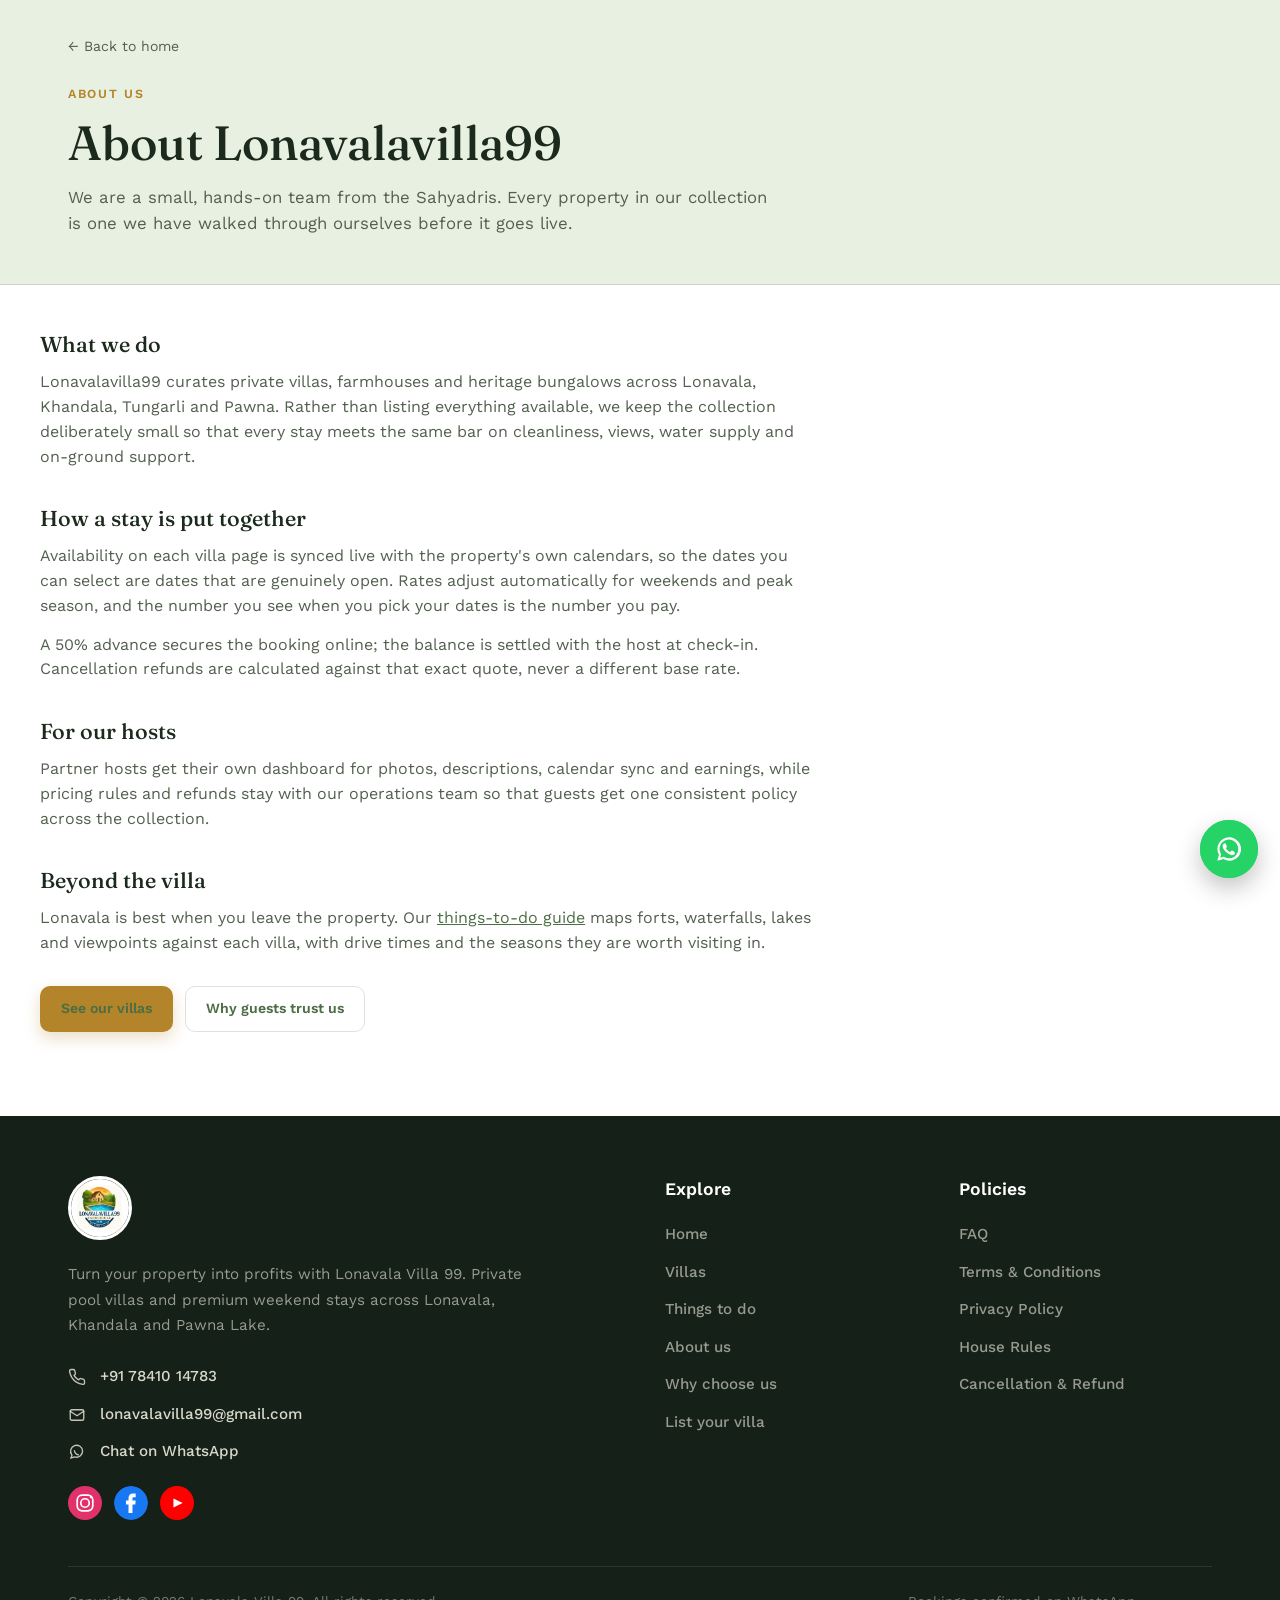
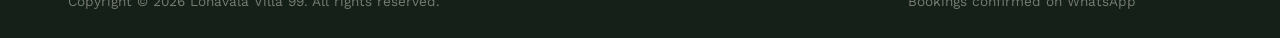
==== about.html @ ca03c77e "Add files via upload" ====
<!DOCTYPE html>
<html lang="en">
<head>
<meta charset="UTF-8">
<meta name="viewport" content="width=device-width, initial-scale=1.0">
<title>About Lonavala Villa 99 | Private villas in Lonavala, Khandala &amp; Pawna</title>
<meta name="description" content="A small, hands-on team from the Sahyadris curating private villas, farmhouses and heritage bungalows across Lonavala, Khandala, Tungarli and Pawna.">
<meta name="robots" content="index, follow">
<link rel="icon" type="image/jpeg" href="logo/logo.jpg">
<link rel="apple-touch-icon" href="logo/logo.jpg">
<link rel="preconnect" href="https://fonts.googleapis.com">
<link rel="preconnect" href="https://fonts.gstatic.com" crossorigin>
<link href="https://fonts.googleapis.com/css2?family=Fraunces:ital,opsz,wght@0,9..144,400;0,9..144,500;0,9..144,600;1,9..144,500&family=Work+Sans:wght@400;500;600&display=swap" rel="stylesheet">
<link rel="stylesheet" href="style.css">
</head>
<body>
<main id="top">
<div class="sp" id="page-about">
    <div class="sp-hero">
      <div class="wrap">
        <a class="dv-back" href="index.html">← Back to home</a>
        <p class="sp-eyebrow">About us</p>
        <h1>About Lonavalavilla99</h1>
      <p class="sp-lede">We are a small, hands-on team from the Sahyadris. Every property in our collection is one we have walked through ourselves before it goes live.</p>
      </div>
    </div>
    <div class="wrap sp-body">
      <div class="prose">
        <h2>What we do</h2>
        <p>Lonavalavilla99 curates private villas, farmhouses and heritage bungalows across Lonavala, Khandala, Tungarli and Pawna. Rather than listing everything available, we keep the collection deliberately small so that every stay meets the same bar on cleanliness, views, water supply and on-ground support.</p>

        <h2>How a stay is put together</h2>
        <p>Availability on each villa page is synced live with the property's own calendars, so the dates you can select are dates that are genuinely open. Rates adjust automatically for weekends and peak season, and the number you see when you pick your dates is the number you pay.</p>
        <p>A 50% advance secures the booking online; the balance is settled with the host at check-in. Cancellation refunds are calculated against that exact quote, never a different base rate.</p>

        <h2>For our hosts</h2>
        <p>Partner hosts get their own dashboard for photos, descriptions, calendar sync and earnings, while pricing rules and refunds stay with our operations team so that guests get one consistent policy across the collection.</p>

        <h2>Beyond the villa</h2>
        <p>Lonavala is best when you leave the property. Our <a href="things-to-do.html">things-to-do guide</a> maps forts, waterfalls, lakes and viewpoints against each villa, with drive times and the seasons they are worth visiting in.</p>

        <div class="sp-cta">
          <a class="btn btn-brass" href="index.html#villas">See our villas</a>
          <a class="btn btn-outline" href="why-us.html">Why guests trust us</a>
        </div>
      </div>
    </div>
  </div>
</main>

<footer id="contact">
  <div class="wrap">
    <div class="footer-grid">
      <div class="footer-about">
        <img class="footer-logo" src="logo/logo.jpg" alt="Lonavala Villa 99 logo" width="64" height="64">
        <p class="footer-tag">Turn your property into profits with Lonavala Villa 99. Private pool villas and premium weekend stays across Lonavala, Khandala and Pawna Lake.</p>
        <ul class="footer-contact">
          <li>
            <svg viewBox="0 0 24 24" fill="none" stroke="currentColor" stroke-width="1.8" stroke-linecap="round" stroke-linejoin="round"><path d="M22 16.9v3a2 2 0 0 1-2.2 2 19.8 19.8 0 0 1-8.6-3.1 19.5 19.5 0 0 1-6-6A19.8 19.8 0 0 1 2.1 4.2 2 2 0 0 1 4.1 2h3a2 2 0 0 1 2 1.7c.1 1 .4 1.9.7 2.8a2 2 0 0 1-.5 2.1L8 9.9a16 16 0 0 0 6 6l1.3-1.3a2 2 0 0 1 2.1-.4c.9.3 1.8.6 2.8.7a2 2 0 0 1 1.7 2Z"/></svg>
            <a href="tel:+917841014783">+91 78410 14783</a>
          </li>
          <li>
            <svg viewBox="0 0 24 24" fill="none" stroke="currentColor" stroke-width="1.8" stroke-linecap="round" stroke-linejoin="round"><rect x="3" y="5" width="18" height="14" rx="2"/><path d="m3 7 9 6 9-6"/></svg>
            <a href="mailto:lonavalavilla99@gmail.com">lonavalavilla99@gmail.com</a>
          </li>
          <li>
            <svg viewBox="0 0 24 24" fill="none" stroke="currentColor" stroke-width="1.8"><path d="M4 20l1.3-3.9A8 8 0 1 1 9 18.6L4 20Z"/><path d="M8.5 9.7c0 3.4 2.8 6.2 6.2 6.2"/></svg>
            <a class="js-wa-link" href="#" target="_blank" rel="noopener">Chat on WhatsApp</a>
          </li>
        </ul>
        <div class="footer-social">
          <a href="https://www.instagram.com/lonavalavilla99" target="_blank" rel="noopener" aria-label="Follow us on Instagram">
            <svg viewBox="0 0 48 48">
              <defs><linearGradient id="igGradFoot" x1="0" y1="48" x2="48" y2="0">
                <stop offset="0%" stop-color="#FFDC80"/><stop offset="25%" stop-color="#FCAF45"/><stop offset="50%" stop-color="#E1306C"/><stop offset="75%" stop-color="#C13584"/><stop offset="100%" stop-color="#833AB4"/>
              </linearGradient></defs>
              <rect width="48" height="48" rx="12" fill="url(#igGradFoot)"/>
              <rect x="13" y="13" width="22" height="22" rx="7" fill="none" stroke="#fff" stroke-width="2.4"/>
              <circle cx="24" cy="24" r="6" fill="none" stroke="#fff" stroke-width="2.4"/>
              <circle cx="32.5" cy="15.5" r="1.8" fill="#fff"/>
            </svg>
          </a>
          <a href="https://www.facebook.com/share/1CdGbVf8nM/?mibextid=wwXIfr" target="_blank" rel="noopener" aria-label="Follow us on Facebook">
            <svg viewBox="0 0 48 48">
              <circle cx="24" cy="24" r="24" fill="#1877F2"/>
              <path d="M27 16h3.6V10.7h-3.9c-4 0-6.2 2.4-6.2 6.5v3.3h-3.6v5.6h3.6V38h5.6V26.1h3.9l.6-5.6h-4.5v-2.8c0-1.3.3-1.7 1.9-1.7Z" fill="#fff"/>
            </svg>
          </a>
          <a href="https://www.youtube.com/@Lonavalavilla99" target="_blank" rel="noopener" aria-label="Subscribe on YouTube">
            <svg viewBox="0 0 48 48">
              <rect width="48" height="48" rx="12" fill="#FF0000"/>
              <path d="M19 17.5 32 24 19 30.5Z" fill="#fff"/>
            </svg>
          </a>
        </div>
      </div>
      <div>
        <h4>Explore</h4>
        <ul class="footer-links">
          <li><a href="index.html">Home</a></li>
          <li><a href="index.html#villas">Villas</a></li>
          <li><a href="things-to-do.html">Things to do</a></li>
          <li><a href="about.html">About us</a></li>
          <li><a href="why-us.html">Why choose us</a></li>
          <li><a href="index.html#list-with-us">List your villa</a></li>
        </ul>
      </div>
      <div>
        <h4>Policies</h4>
        <ul class="footer-links">
          <li><a href="index.html#faq">FAQ</a></li>
          <li><a href="terms.html">Terms &amp; Conditions</a></li>
          <li><a href="privacy.html">Privacy Policy</a></li>
          <li><a href="terms.html#terms-6">House Rules</a></li>
          <li><a href="cancellation.html">Cancellation &amp; Refund</a></li>
        </ul>
      </div>
    </div>
    <div class="footer-bottom">
      <span>Copyright © 2026 Lonavala Villa 99. All rights reserved.</span>
      <span>Bookings confirmed on WhatsApp</span>
    </div>
  </div>
</footer>

<div class="wa-wrap">
  <a class="wa-float js-wa-link" href="#" target="_blank" rel="noopener" aria-label="Chat with us on WhatsApp">
    <span class="ring" aria-hidden="true"></span>
    <svg viewBox="0 0 24 24" fill="currentColor"><path d="M12 2a10 10 0 0 0-8.6 15L2 22l5.2-1.4A10 10 0 1 0 12 2Zm0 18a8 8 0 0 1-4.1-1.1l-.3-.2-3.1.8.8-3-.2-.3A8 8 0 1 1 12 20Zm4.4-5.9c-.2-.1-1.4-.7-1.7-.8-.2-.1-.4-.1-.6.1-.2.2-.6.8-.8 1-.1.2-.3.2-.5.1-.2-.1-1-.4-2-1.2-.7-.7-1.2-1.5-1.4-1.7-.1-.2 0-.4.1-.5.1-.1.2-.3.4-.4.1-.2.2-.3.2-.5.1-.2 0-.4 0-.5 0-.1-.6-1.5-.8-2-.2-.5-.4-.4-.6-.4h-.5c-.2 0-.5.1-.7.3-.2.2-.9.9-.9 2.2 0 1.3.9 2.5 1.1 2.7.1.2 1.9 2.9 4.6 4 .6.3 1.1.4 1.5.6.6.2 1.2.2 1.6.1.5-.1 1.4-.6 1.6-1.1.2-.5.2-1 .1-1.1-.1-.1-.2-.2-.5-.3Z"/></svg>
  </a>
  <span class="wa-tooltip">Chat with us — usually reply in minutes</span>
</div>

<script>
  // Business WhatsApp number: country code first, no + or spaces.
  const WHATSAPP_NUMBER = "917841014783";
  const waLink = m => "https://wa.me/" + WHATSAPP_NUMBER + "?text=" + encodeURIComponent(m);
  document.querySelectorAll(".js-wa-link").forEach(el => {
    el.href = waLink("Hi! I'm looking to rent a villa in Lonavala. Could you help me find one that's available?");
  });
</script>

</body>
</html>
---- style.css ----
/* Lonavala Villa 99 — shared stylesheet used by index.html and every info page */
  :root{
    --page-bg:#FFFFFF;
    --surface:#FFFFFF;
    --ink-900:#1C2A1E;
    --ink-600:#52604F;
    --line:rgba(28,42,30,0.14);
    --moss-600:#4C6E44;
    --moss-100:#E6EEE0;
    --brass-500:#B4842A;
    --brass-100:#F5E7C6;
    --stone-500:#8B7458;
    --stone-100:#EFE5D5;
    --sage-100:#E8F0E2;
    --wa-green:#25D366;
    --wa-green-hover:#1FBE5C;
    --footer-bg:#152018;
    --footer-text:#F0ECDF;
    --radius-m:18px;
    --radius-s:10px;
  }

  *{box-sizing:border-box;}
  html{scroll-behavior:smooth;}
  body{
    margin:0;
    background:var(--page-bg);
    color:var(--ink-900);
    font-family:'Work Sans', sans-serif;
    line-height:1.55;
    -webkit-font-smoothing:antialiased;
  }
  h1,h2,h3{
    font-family:'Fraunces', serif;
    font-weight:500;
    line-height:1.15;
    margin:0;
    color:inherit;
  }
  p{margin:0;}
  a{color:inherit;}
  .wrap{max-width:1200px;margin:0 auto;padding:0 28px;}
  ::selection{background:var(--brass-500);color:#fff;}
  :focus-visible{outline:2px solid var(--brass-500);outline-offset:3px;}
  .sr-only{position:absolute;width:1px;height:1px;overflow:hidden;clip:rect(0 0 0 0);white-space:nowrap;}
  @media (prefers-reduced-motion: reduce){
    *{animation-duration:0.01ms !important; animation-iteration-count:1 !important; transition-duration:0.01ms !important; scroll-behavior:auto !important;}
  }

  /* ---------- BUTTONS ---------- */
  .btn{
    display:inline-flex;align-items:center;gap:8px;
    font-family:'Work Sans', sans-serif;font-weight:600;font-size:0.88rem;
    padding:11px 20px;border-radius:var(--radius-s);border:1px solid transparent;
    cursor:pointer;text-decoration:none;
    transition:transform .15s ease, background .15s ease;
  }
  .btn:active{transform:translateY(1px);}
  .btn-brass{background:var(--brass-500);color:#fff;box-shadow:0 6px 16px rgba(180,132,42,0.28);}
  .btn-brass:hover{background:#9c7124;box-shadow:0 8px 20px rgba(180,132,42,0.34);transform:translateY(-1px);}
  .btn-outline{background:transparent;border-color:var(--line);color:var(--ink-900);}
  .btn-outline:hover{border-color:var(--moss-600);color:var(--moss-600);}
  .btn-wa{background:var(--wa-green);color:#fff;}
  .btn-wa:hover{background:var(--wa-green-hover);}
  .btn-wa svg{width:16px;height:16px;flex:none;}
  .btn-block{width:100%;justify-content:center;}

  section{padding:70px 0;}
  .section-head{display:flex;justify-content:space-between;align-items:flex-end;gap:24px;margin-bottom:38px;flex-wrap:wrap;}
  .section-head h2{font-size:clamp(1.7rem, 3.2vw, 2.35rem);}
  .section-tag{color:var(--ink-600);font-size:0.9rem;max-width:400px;}

  /* ---------- PHOTO HERO ---------- */
  .hero-photo{
    position:relative;
    min-height:560px;
    display:flex;
    flex-direction:column;
    justify-content:center;
    overflow:hidden;
    color:#fff;
    padding:76px 0 86px;
  }
  .hero-photo-bg{
    position:absolute;inset:0;
    background:linear-gradient(180deg,#EFCE8C 0%,#E2A05C 32%,#4A3522 75%,#1C150E 100%);
  }
  .hero-photo-bg img{position:absolute;inset:0;width:100%;height:100%;object-fit:cover;}
  .hero-photo-overlay{
    position:absolute;inset:0;
    background:linear-gradient(180deg, rgba(10,16,12,0.18) 0%, rgba(10,16,12,0.12) 38%, rgba(10,16,12,0.72) 100%);
  }
  .hero-photo-content{position:relative;z-index:2;}
  .hero-photo-eyebrow{font-size:0.8rem;letter-spacing:0.12em;color:#F0D28A;margin-bottom:16px;}
  .hero-photo-title{
    font-family:'Fraunces', serif;font-weight:500;
    font-size:clamp(2.2rem, 6vw, 3.6rem);line-height:1.12;
    text-shadow:0 2px 20px rgba(0,0,0,0.3);margin-bottom:14px;
  }
  .hero-photo-title em{font-style:italic;color:#F0D28A;font-weight:400;}
  .hero-photo-sub{font-size:1.02rem;color:rgba(255,255,255,0.88);max-width:440px;margin-bottom:28px;text-shadow:0 1px 12px rgba(0,0,0,0.25);}
  .hero-photo-cta{display:inline-flex;}
  .hero-search{position:relative;z-index:3;margin-top:36px;}
  .hero-search-bar{
    background:#fff;border-radius:999px;
    box-shadow:0 20px 40px rgba(0,0,0,0.28);
    padding:9px 10px 9px 22px;
    display:flex;align-items:center;gap:10px;
    max-width:560px;
  }
  .hero-search-bar svg{width:18px;height:18px;color:var(--ink-600);flex:none;}
  .hero-search-bar input{
    border:none;outline:none;flex:1;background:transparent;
    font-family:'Work Sans', sans-serif;font-size:0.95rem;color:var(--ink-900);padding:11px 0;
  }
  .hero-search-bar input::placeholder{color:var(--ink-600);}
  @media (max-width:720px){
    .hero-photo{min-height:460px;padding:70px 0 54px;}
    .hero-search{margin-top:24px;}
  }

  /* ---------- QUICK STATS STRIP ---------- */
  .info-strip{background:var(--surface);border-bottom:1px solid var(--line);}
  .info-strip-inner{display:flex;flex-wrap:wrap;}
  .info-item{flex:1 1 170px;padding:22px 24px;border-right:1px solid var(--line);}
  .info-item:last-child{border-right:none;}
  .info-item b{font-family:'Fraunces', serif;font-size:1.5rem;font-weight:500;color:var(--brass-500);display:block;}
  .info-item span{font-size:0.8rem;color:var(--ink-600);}
  @media (max-width:720px){
    .info-item{flex:1 1 50%;border-right:none;border-bottom:1px solid var(--line);}
  }

  /* ---------- BENTO (legacy, unused by current hero) ---------- */
  .hero{padding-top:44px;padding-bottom:20px;}
  .bento{
    display:grid;
    grid-template-columns:repeat(4, 1fr);
    grid-template-areas:
      "a a b b"
      "a a c d"
      "e e f f";
    grid-auto-rows:132px;
    gap:18px;
  }
  .bento > *{
    border-radius:var(--radius-m);
    padding:26px;
    border:1px solid var(--line);
    display:flex;
    flex-direction:column;
    justify-content:center;
    overflow:hidden;
    position:relative;
    box-shadow:0 2px 10px rgba(28,42,30,0.05);
    transition:box-shadow .2s ease, transform .2s ease;
  }
  .bento > *:hover{box-shadow:0 10px 24px rgba(28,42,30,0.10);transform:translateY(-2px);}
  .bento-a{grid-area:a;background:var(--surface);justify-content:flex-start;gap:18px;}
  .bento-a .eyebrow{color:var(--brass-500);font-size:0.8rem;letter-spacing:0.01em;}
  .bento-a h1{font-size:clamp(1.9rem, 3.3vw, 2.7rem);letter-spacing:-0.01em;}
  .bento-a h1 em{font-style:italic;color:var(--moss-600);font-weight:400;}
  .bento-a p{color:var(--ink-600);font-size:1rem;max-width:440px;}
  .bento-a .ctas{display:flex;gap:12px;flex-wrap:wrap;margin-top:4px;}
  .bento-b{grid-area:b;background:var(--moss-100);padding:0;}
  .bento-b svg{width:100%;height:100%;}
  .bento-c{grid-area:c;background:var(--brass-100);}
  .bento-d{grid-area:d;background:var(--stone-100);}
  .bento-c b{font-family:'Fraunces', serif;font-size:1.7rem;font-weight:500;display:block;color:var(--brass-500);}
  .bento-d b{font-family:'Fraunces', serif;font-size:1.7rem;font-weight:500;display:block;color:var(--stone-500);}
  .bento-c span, .bento-d span{font-size:0.78rem;color:var(--ink-600);}
  .bento-e{grid-area:e;background:var(--footer-bg);border:1px solid var(--footer-bg);color:var(--footer-text);flex-direction:row;align-items:center;gap:16px;}
  .bento-e svg{width:34px;height:34px;flex:none;color:var(--wa-green);}
  .bento-e strong{font-family:'Fraunces', serif;font-size:1.1rem;font-weight:500;display:block;}
  .bento-e span{font-size:0.82rem;color:rgba(240,236,223,0.72);}
  .bento-f{grid-area:f;background:var(--sage-100);flex-direction:row;align-items:center;gap:14px;}
  .bento-f svg{width:30px;height:30px;flex:none;color:var(--moss-600);}
  .bento-f strong{font-size:0.95rem;display:block;}
  .bento-f span{font-size:0.8rem;color:var(--ink-600);}

  @media (max-width:860px){
    .bento{grid-template-columns:1fr;grid-template-areas:"a" "b" "c" "d" "e" "f";grid-auto-rows:auto;}
    .bento-b{height:150px;}
    .bento-c, .bento-d{height:100px;}
  }

  /* ---------- FILTERS ---------- */
  .filters{
    display:flex;
    flex-wrap:wrap;
    gap:14px;
    align-items:flex-end;
    background:var(--surface);
    border:1px solid var(--line);
    border-radius:var(--radius-m);
    padding:22px 24px;
    margin-bottom:36px;
  }
  .filter-field{display:flex;flex-direction:column;gap:6px;min-width:150px;}
  .filter-field label{font-size:0.76rem;color:var(--ink-600);}
  .filter-field select{
    background:var(--page-bg);
    border:1px solid var(--line);
    border-radius:var(--radius-s);
    padding:10px 12px;
    font-family:'Work Sans', sans-serif;
    font-size:0.88rem;
    color:var(--ink-900);
  }
  .filter-check{display:flex;align-items:center;gap:8px;padding-bottom:10px;font-size:0.88rem;}
  .filter-check input{width:16px;height:16px;accent-color:var(--moss-600);}
  .filter-reset{margin-left:auto;align-self:center;background:none;border:none;color:var(--moss-600);font-size:0.86rem;cursor:pointer;text-decoration:underline;padding:10px 4px;}
  .results-count{font-size:0.86rem;color:var(--ink-600);margin-bottom:22px;}

  /* ---------- VILLA BENTO GRID ---------- */
  .villa-grid{
    display:grid;
    grid-template-columns:repeat(3, 1fr);
    gap:24px;
  }
  .villa-card{
    background:var(--surface);
    border:1px solid var(--line);
    border-radius:var(--radius-m);
    overflow:hidden;
    display:flex;
    flex-direction:column;
    box-shadow:0 2px 8px rgba(28,42,30,0.04);
    transition:box-shadow .2s ease, transform .2s ease;
  }
  .villa-card:hover{box-shadow:0 20px 36px rgba(19,31,23,0.13);transform:translateY(-4px);}
  .villa-card.lg{grid-column:span 2;}
  .villa-card.lg .villa-art{height:230px;}
  .villa-art{height:170px;display:flex;align-items:center;justify-content:center;}
  .villa-art svg{width:100%;height:100%;display:block;}
  .villa-body{padding:22px 24px 24px;display:flex;flex-direction:column;gap:9px;flex:1;}
  .villa-loc{font-size:0.76rem;color:var(--stone-500);letter-spacing:0.02em;}
  .villa-card h3{font-size:1.28rem;}
  .villa-meta{font-size:0.85rem;color:var(--ink-600);}
  .villa-amenities{font-size:0.82rem;color:var(--ink-600);}
  .villa-price-row{display:flex;align-items:baseline;gap:6px;margin-top:6px;}
  .villa-price-row b{font-family:'Fraunces', serif;font-size:1.2rem;font-weight:500;color:var(--brass-500);}
  .villa-price-row span{font-size:0.76rem;color:var(--ink-600);}
  .villa-body .btn{margin-top:12px;}
  .no-results{
    grid-column:1 / -1;
    text-align:center;
    padding:56px 20px;
    color:var(--ink-600);
    border:1px dashed var(--line);
    border-radius:var(--radius-m);
  }
  @media (max-width:900px){
    .villa-grid{grid-template-columns:repeat(2,1fr);}
    .villa-card.lg{grid-column:span 2;}
  }
  @media (max-width:620px){
    .villa-grid{grid-template-columns:1fr;}
    .villa-card.lg{grid-column:span 1;}
  }

  /* ---------- PROMO TICKER ---------- */
  .ticker{
    background:var(--footer-bg);
    color:var(--footer-text);
    overflow:hidden;
    padding:13px 0;
    border-top:1px solid rgba(255,255,255,0.08);
    border-bottom:1px solid rgba(255,255,255,0.08);
  }
  .ticker-track{
    display:flex;
    width:max-content;
    animation:tickerScroll 24s linear infinite;
  }
  .ticker:hover .ticker-track{animation-play-state:paused;}
  .ticker-track span{
    display:flex;
    align-items:center;
    gap:10px;
    font-size:0.88rem;
    font-weight:600;
    letter-spacing:0.02em;
    white-space:nowrap;
    padding:0 28px;
  }
  .ticker-track span b{color:#D4A94B;font-family:'Fraunces', serif;font-weight:600;}
  .ticker-track span::after{content:"•";margin-left:28px;color:rgba(240,236,223,0.35);}
  @keyframes tickerScroll{
    from{transform:translateX(0);}
    to{transform:translateX(-50%);}
  }

  /* ---------- PARTNERS ---------- */
  .partners{background:var(--sage-100);}
  .partners .section-head{margin-bottom:30px;}
  .partner-row{
    display:flex;
    flex-wrap:wrap;
    align-items:center;
    justify-content:space-between;
    gap:20px;
  }
  .partner-logo{
    display:flex;
    align-items:center;
    justify-content:center;
    height:56px;
    flex:1 1 150px;
    max-width:200px;
    transition:transform .2s ease;
  }
  .partner-logo:hover{transform:translateY(-2px);}
  .partner-logo img{max-height:34px;max-width:100%;object-fit:contain;display:block;}
  .partner-logo .fallback-text{
    font-family:'Fraunces', serif;
    font-size:1.15rem;
    font-weight:600;
    color:var(--ink-900);
    letter-spacing:-0.01em;
  }
  @media (max-width:720px){
    .partner-row{justify-content:center;gap:30px 24px;}
    .partner-logo{flex:0 0 auto;}
  }

  /* ---------- SEO GUIDE ---------- */
  .guide{background:var(--surface);}
  .guide .wrap > p.lead{max-width:760px;color:var(--ink-600);font-size:1.02rem;margin-bottom:40px;}
  .area-grid{display:grid;grid-template-columns:repeat(4, 1fr);gap:22px;margin-bottom:52px;}
  .area-card{background:var(--surface);border:1px solid var(--line);border-radius:var(--radius-m);padding:22px;}
  .area-card h3{font-size:1.05rem;margin-bottom:8px;}
  .area-card p{font-size:0.86rem;color:var(--ink-600);}
  .season-row{display:grid;grid-template-columns:repeat(3,1fr);gap:22px;}
  .season-card{border-top:1px solid var(--line);padding-top:16px;}
  .season-card h3{font-size:1rem;margin-bottom:6px;}
  .season-card p{font-size:0.86rem;color:var(--ink-600);}
  @media (max-width:900px){.area-grid{grid-template-columns:repeat(2,1fr);}.season-row{grid-template-columns:1fr;}}
  @media (max-width:560px){.area-grid{grid-template-columns:1fr;}}

  /* ---------- FAQ ---------- */
  .faq-list{max-width:760px;display:flex;flex-direction:column;}
  .faq-item{border-bottom:1px solid var(--line);}
  .faq-item summary{
    cursor:pointer;
    padding:20px 4px;
    font-family:'Fraunces', serif;
    font-size:1.05rem;
    font-weight:500;
    list-style:none;
    display:flex;
    justify-content:space-between;
    align-items:center;
    gap:16px;
  }
  .faq-item summary::-webkit-details-marker{display:none;}
  .faq-item summary .plus{font-family:'Work Sans',sans-serif;font-size:1.3rem;color:var(--moss-600);flex:none;}
  .faq-item[open] summary .plus{transform:rotate(45deg);}
  .faq-item p{padding:0 4px 20px;color:var(--ink-600);font-size:0.92rem;max-width:680px;}

  /* ---------- FOOTER ---------- */
  footer{background:var(--footer-bg);color:rgba(240,236,223,0.72);padding:60px 0 26px;font-size:0.95rem;}
  .footer-grid{display:grid;grid-template-columns:2.2fr 1fr 1fr;gap:40px;padding-bottom:46px;border-bottom:1px solid rgba(255,255,255,0.1);}
  .footer-logo{width:64px;height:64px;border-radius:50%;object-fit:cover;border:3px solid #fff;display:block;margin-bottom:22px;}
  .footer-tag{max-width:460px;color:rgba(240,236,223,0.6);line-height:1.7;margin-bottom:26px;}
  .footer-contact{list-style:none;margin:0 0 22px;padding:0;display:flex;flex-direction:column;gap:14px;}
  .footer-contact li{display:flex;align-items:center;gap:14px;}
  .footer-contact svg{width:18px;height:18px;flex:none;color:rgba(240,236,223,0.8);}
  .footer-contact a{color:rgba(240,236,223,0.9);font-weight:500;text-decoration:none;}
  .footer-contact a:hover{color:#fff;}
  .footer-social{display:flex;gap:12px;}
  .footer-social a{width:34px;height:34px;border-radius:50%;overflow:hidden;display:block;transition:transform .15s ease;}
  .footer-social a:hover{transform:translateY(-2px);}
  .footer-social svg{width:100%;height:100%;display:block;}
  footer h4{color:#fff;font-size:1.1rem;font-weight:600;margin:0 0 20px;font-family:'Work Sans', sans-serif;}
  .footer-links{list-style:none;margin:0;padding:0;display:flex;flex-direction:column;gap:14px;}
  .footer-links a{color:rgba(240,236,223,0.6);font-weight:500;text-decoration:none;}
  .footer-links a:hover{color:#fff;}
  .footer-bottom{padding-top:24px;display:flex;justify-content:space-between;flex-wrap:wrap;gap:10px;font-size:0.85rem;color:rgba(240,236,223,0.45);}
  .footer-bottom span:last-child{margin-right:76px;}
  @media (max-width:820px){.footer-grid{grid-template-columns:1fr 1fr;}.footer-about{grid-column:1 / -1;}}
  @media (max-width:560px){.footer-grid{grid-template-columns:1fr;}.footer-bottom span:last-child{margin-right:0;}}

  /* ---------- FLOATING WHATSAPP ---------- */
  .wa-float{
    position:fixed;right:22px;bottom:22px;z-index:80;
    width:58px;height:58px;border-radius:50%;
    background:var(--wa-green);
    display:flex;align-items:center;justify-content:center;
    box-shadow:0 10px 24px rgba(0,0,0,0.24);
    text-decoration:none;color:#fff;border:none;cursor:pointer;
  }
  .wa-float svg{width:28px;height:28px;}
  .wa-float .ring{position:absolute;inset:0;border-radius:50%;border:2px solid var(--wa-green);animation:waPulse 2.4s ease-out infinite;}
  @keyframes waPulse{0%{transform:scale(1);opacity:0.6;}100%{transform:scale(1.7);opacity:0;}}
  .wa-tooltip{
    position:fixed;right:88px;bottom:38px;
    background:var(--footer-bg);color:#fff;
    padding:9px 14px;border-radius:var(--radius-s);font-size:0.82rem;white-space:nowrap;
    z-index:80;opacity:0;transform:translateX(6px);
    transition:opacity .18s ease, transform .18s ease;pointer-events:none;
  }
  .wa-wrap:hover .wa-tooltip{opacity:1;transform:translateX(0);}

  @media (max-width:720px){
    .filters{flex-direction:column;align-items:stretch;}
    .filter-reset{margin-left:0;align-self:flex-start;}
  }

  /* ---------- CARD DETAILS ---------- */
  .villa-art{position:relative;overflow:hidden;}
  .villa-slider{position:absolute;inset:0;}
  .slide{position:absolute;inset:0;width:100%;height:100%;object-fit:cover;opacity:0;transition:opacity .6s ease;}
  .slide.active{opacity:1;}
  .slide svg{width:100%;height:100%;display:block;}
  .slider-dots{position:absolute;bottom:10px;left:50%;transform:translateX(-50%);display:flex;gap:6px;z-index:3;}
  .dot{width:7px;height:7px;border-radius:50%;background:rgba(255,255,255,0.6);border:none;padding:0;cursor:pointer;transition:all .2s ease;}
  .dot.active{background:#fff;width:18px;border-radius:4px;}
  .slider-arrow{position:absolute;top:50%;transform:translateY(-50%);width:28px;height:28px;border-radius:50%;background:rgba(255,255,255,0.9);border:none;display:flex;align-items:center;justify-content:center;cursor:pointer;opacity:0;transition:opacity .2s ease;z-index:3;padding:0;}
  .villa-art:hover .slider-arrow{opacity:1;}
  .slider-arrow.prev{left:8px;}
  .slider-arrow.next{right:8px;}
  .slider-arrow svg{width:14px;height:14px;color:var(--ink-900);}
  .rating-badge{position:absolute;top:12px;right:12px;z-index:4;background:var(--surface);color:var(--ink-900);font-size:0.78rem;font-weight:600;padding:5px 10px;border-radius:999px;box-shadow:0 2px 8px rgba(28,42,30,0.14);}
  .rating-badge small{font-weight:400;color:var(--ink-600);}
  .chip-list{list-style:none;margin:2px 0 0;padding:0;display:flex;flex-wrap:wrap;gap:6px;}
  .chip-list li{font-size:0.75rem;color:var(--moss-600);background:var(--moss-100);border-radius:999px;padding:4px 10px;}
  .villa-nearby{font-size:0.78rem;color:var(--ink-600);}
  .villa-body button.btn{font-size:0.88rem;}

  /* ---------- BOOKING MODAL ---------- */
  .modal{position:fixed;inset:0;z-index:100;background:rgba(21,32,24,0.55);display:flex;align-items:center;justify-content:center;padding:20px;}
  .modal[hidden]{display:none;}
  .modal-card{position:relative;background:var(--surface);border-radius:var(--radius-m);width:100%;max-width:460px;padding:30px 28px 28px;box-shadow:0 30px 60px rgba(0,0,0,0.25);max-height:92vh;overflow:auto;}
  .modal-close{position:absolute;top:12px;right:14px;background:none;border:none;font-size:1.8rem;line-height:1;cursor:pointer;color:var(--ink-600);}
  .modal-eyebrow{font-size:0.78rem;color:var(--brass-500);margin-bottom:6px;}
  .modal-card h3{font-size:1.5rem;}
  .modal-sub{font-size:0.86rem;color:var(--ink-600);margin:4px 0 20px;}
  .m-row{display:grid;grid-template-columns:1fr 1fr;gap:14px;margin-bottom:14px;}
  .m-field{display:flex;flex-direction:column;gap:6px;}
  .m-field label{font-size:0.76rem;color:var(--ink-600);}
  .m-field input{border:1px solid var(--line);border-radius:var(--radius-s);padding:11px 12px;font-family:'Work Sans',sans-serif;font-size:0.9rem;color:var(--ink-900);background:var(--page-bg);width:100%;}
  .m-summary{font-size:0.86rem;color:var(--moss-600);font-weight:500;min-height:1.3em;margin-bottom:6px;}
  .m-error{font-size:0.82rem;color:#B3261E;min-height:1.2em;margin-bottom:10px;}
  @media (max-width:480px){.m-row{grid-template-columns:1fr;}}
  .m-field select, .m-field textarea{border:1px solid var(--line);border-radius:var(--radius-s);padding:11px 12px;font-family:'Work Sans',sans-serif;font-size:0.9rem;color:var(--ink-900);background:var(--page-bg);width:100%;}
  .m-field textarea{resize:vertical;}
  .list-form{
    background:var(--surface);border:1px solid var(--line);border-radius:var(--radius-m);
    padding:30px 28px;max-width:720px;
  }

  /* ---------- LOGO (offer popup) ---------- */
  .offer-top .logo{object-fit:contain;border-radius:10px;}

  /* ---------- OFFER POPUP ---------- */
  .offer{position:fixed;inset:0;z-index:110;background:rgba(21,32,24,0.6);display:flex;align-items:center;justify-content:center;padding:20px;animation:offerFade .3s ease;}
  .offer[hidden]{display:none;}
  @keyframes offerFade{from{opacity:0;}to{opacity:1;}}
  @keyframes offerRise{from{opacity:0;transform:translateY(18px) scale(.97);}to{opacity:1;transform:none;}}
  .offer-card{position:relative;width:100%;max-width:400px;background:var(--surface);border-radius:22px;overflow:hidden;box-shadow:0 30px 70px rgba(0,0,0,0.32);animation:offerRise .38s ease;max-height:94vh;overflow-y:auto;}
  .offer-close{position:absolute;top:10px;right:12px;z-index:2;width:34px;height:34px;border-radius:50%;border:none;background:rgba(255,255,255,0.14);color:#F0ECDF;font-size:1.5rem;line-height:1;cursor:pointer;}
  .offer-close:hover{background:rgba(255,255,255,0.26);}
  .offer-top{background:linear-gradient(160deg,#1E3325,#152018);color:#F0ECDF;text-align:center;padding:30px 24px 26px;}
  .offer-top .logo{margin:0 auto 12px;}
  .offer-tag{font-size:0.74rem;letter-spacing:0.16em;text-transform:uppercase;color:#D4A94B;}
  .offer-big{font-family:'Fraunces',serif;font-size:1.6rem;margin-top:6px;}
  .offer-big span{font-size:4.6rem;font-weight:600;color:#D4A94B;line-height:1;margin-right:4px;}
  .offer-sub{font-size:0.9rem;color:rgba(240,236,223,0.78);margin-top:4px;}
  .offer-body{padding:24px 26px 22px;text-align:center;}
  .offer-body h3{font-size:1.25rem;margin-bottom:8px;}
  .offer-body > p{font-size:0.9rem;color:var(--ink-600);margin-bottom:18px;}
  .offer-body b{color:var(--brass-500);letter-spacing:0.04em;}
  .offer-skip{background:none;border:none;color:var(--ink-600);font-size:0.86rem;cursor:pointer;margin-top:12px;text-decoration:underline;font-family:inherit;}
  .offer-fine{font-size:0.7rem;color:var(--ink-600);margin-top:10px;opacity:0.85;}

  .villa-body .btn + .btn{margin-top:8px;}

  /* ---------- VILLA DETAIL VIEW ---------- */
  .detail-view[hidden]{display:none;}
  .dv-wrap{padding-top:28px;}
  .dv-back{display:inline-flex;align-items:center;gap:6px;font-size:0.88rem;color:var(--ink-600);text-decoration:none;margin-bottom:16px;}
  .dv-back:hover{color:var(--moss-600);}
  .dv-gallery{margin-bottom:24px;}
  .dv-stage{position:relative;border-radius:var(--radius-m);overflow:hidden;background:var(--stone-100);aspect-ratio:16/8;}
  .dv-stage img{width:100%;height:100%;object-fit:cover;display:block;}
  .dv-nav{position:absolute;top:50%;transform:translateY(-50%);width:40px;height:40px;border-radius:50%;border:none;background:rgba(255,255,255,0.92);cursor:pointer;display:flex;align-items:center;justify-content:center;box-shadow:0 4px 14px rgba(0,0,0,0.18);padding:0;}
  .dv-nav.prev{left:14px;}
  .dv-nav.next{right:14px;}
  .dv-nav svg{width:18px;height:18px;color:var(--ink-900);}
  .dv-count{position:absolute;right:16px;bottom:14px;background:rgba(21,32,24,0.72);color:#fff;font-size:0.82rem;font-weight:600;padding:6px 14px;border-radius:999px;}
  .dv-thumbs{display:flex;gap:10px;margin-top:10px;overflow-x:auto;padding-bottom:4px;}
  .dv-thumb{flex:0 0 96px;height:64px;border-radius:10px;overflow:hidden;border:2px solid transparent;padding:0;cursor:pointer;background:none;opacity:0.7;}
  .dv-thumb.active{border-color:var(--brass-500);opacity:1;}
  .dv-thumb img{width:100%;height:100%;object-fit:cover;display:block;}
  .dv-loading,.dv-nophoto{aspect-ratio:16/8;border-radius:var(--radius-m);background:var(--stone-100);display:flex;align-items:center;justify-content:center;color:var(--ink-600);font-size:0.95rem;}
  .dv-titlebar{display:flex;justify-content:space-between;align-items:flex-start;gap:16px;flex-wrap:wrap;}
  .dv-title{font-size:clamp(1.7rem,3.6vw,2.5rem);}
  .dv-loc{margin-top:10px;display:flex;align-items:center;flex-wrap:wrap;gap:6px 16px;color:var(--ink-600);}
  .dv-pin{display:inline-flex;align-items:center;gap:6px;}
  .dv-pin svg{width:16px;height:16px;color:var(--brass-500);}
  .dv-rate{color:var(--ink-900);font-weight:600;}
  .dv-rate b{color:var(--brass-500);}
  #dvShare{padding:9px 16px;}
  #dvShare svg{width:16px;height:16px;}
  .dv-chips{display:flex;flex-wrap:wrap;gap:10px;margin:18px 0 6px;}
  .dv-chip{display:inline-flex;align-items:center;gap:8px;border:1px solid var(--line);border-radius:999px;padding:9px 16px;font-size:0.9rem;font-weight:500;background:var(--surface);}
  .dv-chip svg{width:18px;height:18px;color:var(--brass-500);}
  .dv-tabs{position:sticky;top:0;z-index:40;background:var(--surface);border-bottom:1px solid var(--line);margin-top:18px;}
  .dv-tabs .wrap{display:flex;gap:6px;overflow-x:auto;}
  .dv-tabs a{padding:18px 18px;font-weight:600;font-size:0.95rem;color:var(--ink-600);text-decoration:none;border-bottom:3px solid transparent;white-space:nowrap;}
  .dv-tabs a.active{color:var(--ink-900);border-bottom-color:var(--brass-500);}
  .dv-body{display:grid;grid-template-columns:minmax(0,1fr) 340px;gap:40px;padding-top:34px;padding-bottom:70px;align-items:start;}
  .dv-section{scroll-margin-top:72px;padding:0 0 38px;}
  .dv-section h2{font-size:1.5rem;margin-bottom:14px;}
  .dv-section > p{color:var(--ink-600);}
  .dv-badges{display:flex;flex-wrap:wrap;gap:10px;margin:18px 0 22px;}
  .dv-badge{display:inline-flex;align-items:center;gap:8px;border-radius:999px;padding:8px 16px;font-size:0.86rem;font-weight:600;}
  .dv-badge svg{width:16px;height:16px;}
  .dv-badge.green{background:var(--moss-100);color:var(--moss-600);}
  .dv-badge.brass{background:var(--brass-100);color:#7a5a14;}
  .dv-badge.stone{background:var(--stone-100);color:#6b573d;}
  .dv-cards{display:grid;grid-template-columns:repeat(3,1fr);gap:16px;}
  .dv-card{background:var(--surface);border:1px solid var(--line);border-radius:14px;padding:18px;}
  .dv-card b{display:block;font-family:'Fraunces',serif;font-size:1.1rem;font-weight:600;color:var(--ink-900);}
  .dv-card span{font-size:0.84rem;color:var(--ink-600);}
  .dv-amen{list-style:none;margin:0;padding:0;display:grid;grid-template-columns:repeat(auto-fill,minmax(210px,1fr));gap:12px;}
  .dv-amen li{display:flex;align-items:center;gap:10px;font-size:0.92rem;}
  .dv-amen svg{width:18px;height:18px;color:var(--moss-600);flex:none;}
  .dv-nearby{list-style:none;margin:0 0 18px;padding:0;display:flex;flex-direction:column;gap:10px;}
  .dv-nearby li{display:flex;align-items:center;gap:10px;color:var(--ink-600);}
  .dv-nearby svg{width:16px;height:16px;color:var(--brass-500);flex:none;}
  .dv-side{position:sticky;top:84px;background:var(--surface);border:1px solid var(--line);border-radius:var(--radius-m);padding:24px;box-shadow:0 10px 30px rgba(28,42,30,0.08);}
  .dv-price b{font-family:'Fraunces',serif;font-size:1.9rem;font-weight:500;color:var(--brass-500);}
  .dv-price span{display:block;font-size:0.82rem;color:var(--ink-600);}
  .dv-side .btn{margin-top:14px;}
  .dv-note{font-size:0.78rem;color:var(--ink-600);margin-top:14px;}
  @media (max-width:900px){
    .dv-body{grid-template-columns:1fr;}
    .dv-side{position:static;order:-1;}
    .dv-cards{grid-template-columns:1fr;}
    .dv-stage,.dv-loading,.dv-nophoto{aspect-ratio:4/3;}
  }

  /* ---------- SUB-PAGES (things to do, about, policies) ---------- */
  .page-view[hidden], .sp[hidden]{display:none;}
  .sp-hero{background:var(--sage-100);padding:34px 0 48px;border-bottom:1px solid var(--line);}
  .sp-hero .dv-back{margin-bottom:26px;}
  .sp-eyebrow{font-size:0.78rem;letter-spacing:0.14em;color:var(--brass-500);font-weight:600;margin-bottom:12px;text-transform:uppercase;}
  .sp-hero h1{font-size:clamp(2rem,4.6vw,3rem);margin-bottom:14px;max-width:760px;}
  .sp-lede{max-width:700px;color:var(--ink-600);font-size:1.05rem;}
  .sp-body{padding:48px 0 84px;}
  .prose{max-width:780px;}
  .prose h2{font-size:1.35rem;margin:38px 0 12px;}
  .prose h2:first-child{margin-top:0;}
  .prose h3{font-size:1.05rem;margin:22px 0 10px;}
  .prose p{color:var(--ink-600);margin-bottom:14px;}
  .prose ul{margin:0 0 14px;padding-left:20px;color:var(--ink-600);}
  .prose li{margin-bottom:8px;}
  .prose li ul{margin-top:8px;}
  .prose a{color:var(--moss-600);}
  .prose strong{color:var(--ink-900);}
  .sp-cta{margin-top:30px;display:flex;gap:12px;flex-wrap:wrap;}
  .trust-grid{display:grid;grid-template-columns:repeat(auto-fit,minmax(290px,1fr));gap:20px;margin-top:30px;}
  .trust-card{border:1px solid var(--line);border-radius:var(--radius-m);padding:26px;background:var(--surface);box-shadow:0 2px 8px rgba(28,42,30,0.04);}
  .trust-ic{width:46px;height:46px;border-radius:50%;background:var(--moss-100);color:var(--moss-600);display:flex;align-items:center;justify-content:center;margin-bottom:16px;}
  .trust-ic svg{width:22px;height:22px;}
  .trust-card h3{font-size:1.1rem;margin-bottom:8px;}
  .trust-card p{font-size:0.92rem;color:var(--ink-600);}

  .hl-row{display:grid;grid-template-columns:repeat(3,1fr);gap:18px;margin-bottom:46px;}
  .hl-tile{border-radius:var(--radius-m);padding:26px;min-height:160px;color:#fff;display:flex;flex-direction:column;justify-content:flex-end;gap:6px;}
  .hl-tile b{font-family:'Fraunces',serif;font-size:1.25rem;font-weight:500;}
  .hl-tile span{font-size:0.88rem;color:rgba(255,255,255,0.85);}
  .hl-1{background:linear-gradient(160deg,#2A3F2B,#4C6E44);}
  .hl-2{background:linear-gradient(160deg,#1F4A4A,#3C7D74);}
  .hl-3{background:linear-gradient(160deg,#2B3E55,#5A7D9A);}
  .ttd-filters{display:flex;flex-wrap:wrap;gap:10px;margin-bottom:14px;}
  .ttd-chip{border:1px solid var(--line);background:var(--surface);color:var(--ink-900);border-radius:999px;padding:9px 18px;font-family:'Work Sans',sans-serif;font-size:0.9rem;font-weight:500;cursor:pointer;transition:background .15s ease,color .15s ease;}
  .ttd-chip:hover{border-color:var(--moss-600);}
  .ttd-chip.active{background:var(--ink-900);color:#fff;border-color:var(--ink-900);}
  .ttd-count{font-size:0.86rem;color:var(--ink-600);margin-bottom:22px;}
  .ttd-grid{display:grid;grid-template-columns:repeat(auto-fill,minmax(300px,1fr));gap:22px;}
  .ttd-card{background:var(--surface);border:1px solid var(--line);border-radius:var(--radius-m);overflow:hidden;display:flex;flex-direction:column;box-shadow:0 2px 8px rgba(28,42,30,0.04);}
  .ttd-card img{width:100%;aspect-ratio:16/9;object-fit:cover;display:block;background:var(--stone-100);}
  .ttd-body{padding:22px 22px 24px;display:flex;flex-direction:column;gap:10px;flex:1;}
  .ttd-tag{align-self:flex-start;font-size:0.68rem;letter-spacing:0.12em;font-weight:600;padding:4px 10px;border-radius:999px;background:var(--moss-100);color:var(--moss-600);text-transform:uppercase;}
  .ttd-tag.c-fort{background:var(--stone-100);color:#6b573d;}
  .ttd-tag.c-lake,.ttd-tag.c-waterfall{background:#E1EEF0;color:#2D6A6A;}
  .ttd-tag.c-cave{background:var(--brass-100);color:#7a5a14;}
  .ttd-tag.c-family{background:#F6E3E0;color:#9A4A3F;}
  .ttd-card h3{font-size:1.2rem;}
  .ttd-card p{font-size:0.9rem;color:var(--ink-600);}
  .ttd-meta{list-style:none;margin:2px 0 6px;padding:0;display:flex;flex-direction:column;gap:7px;font-size:0.84rem;color:var(--ink-600);}
  .ttd-meta li{display:flex;align-items:center;gap:8px;}
  .ttd-meta svg{width:15px;height:15px;color:var(--brass-500);flex:none;}
  .ttd-card .btn{margin-top:auto;}
  @media (max-width:760px){.hl-row{grid-template-columns:1fr;}}
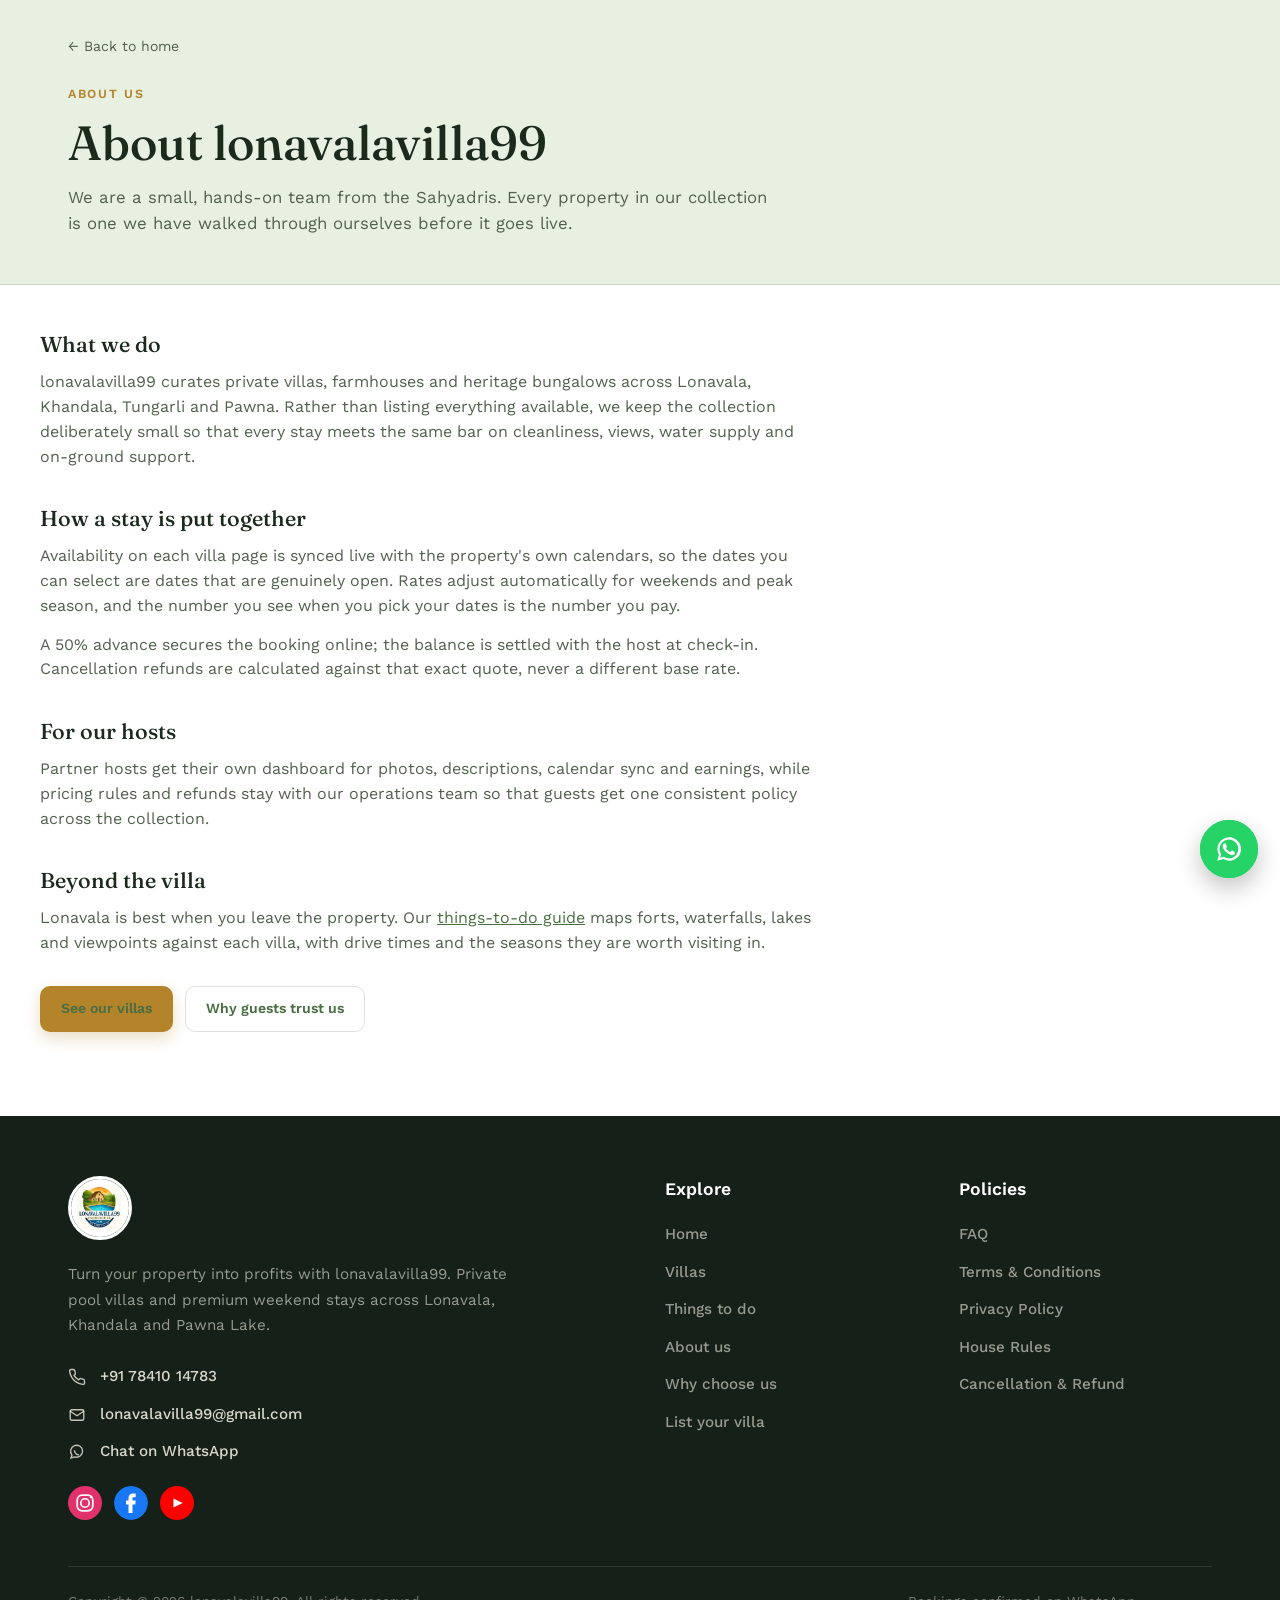
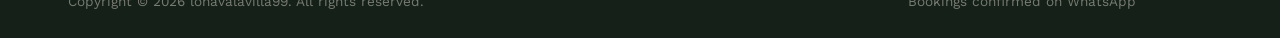
==== commit 393d7771: "Update about.html" ====
--- a/about.html
+++ b/about.html
@@ -3,7 +3,7 @@
 <head>
 <meta charset="UTF-8">
 <meta name="viewport" content="width=device-width, initial-scale=1.0">
-<title>About Lonavala Villa 99 | Private villas in Lonavala, Khandala &amp; Pawna</title>
+<title>About lonavalavilla99 | Private villas in Lonavala, Khandala &amp; Pawna</title>
 <meta name="description" content="A small, hands-on team from the Sahyadris curating private villas, farmhouses and heritage bungalows across Lonavala, Khandala, Tungarli and Pawna.">
 <meta name="robots" content="index, follow">
 <link rel="icon" type="image/jpeg" href="logo/logo.jpg">
@@ -20,14 +20,14 @@
       <div class="wrap">
         <a class="dv-back" href="index.html">← Back to home</a>
         <p class="sp-eyebrow">About us</p>
-        <h1>About Lonavalavilla99</h1>
+        <h1>About lonavalavilla99</h1>
       <p class="sp-lede">We are a small, hands-on team from the Sahyadris. Every property in our collection is one we have walked through ourselves before it goes live.</p>
       </div>
     </div>
     <div class="wrap sp-body">
       <div class="prose">
         <h2>What we do</h2>
-        <p>Lonavalavilla99 curates private villas, farmhouses and heritage bungalows across Lonavala, Khandala, Tungarli and Pawna. Rather than listing everything available, we keep the collection deliberately small so that every stay meets the same bar on cleanliness, views, water supply and on-ground support.</p>
+        <p>lonavalavilla99 curates private villas, farmhouses and heritage bungalows across Lonavala, Khandala, Tungarli and Pawna. Rather than listing everything available, we keep the collection deliberately small so that every stay meets the same bar on cleanliness, views, water supply and on-ground support.</p>
 
         <h2>How a stay is put together</h2>
         <p>Availability on each villa page is synced live with the property's own calendars, so the dates you can select are dates that are genuinely open. Rates adjust automatically for weekends and peak season, and the number you see when you pick your dates is the number you pay.</p>
@@ -52,8 +52,8 @@
   <div class="wrap">
     <div class="footer-grid">
       <div class="footer-about">
-        <img class="footer-logo" src="logo/logo.jpg" alt="Lonavala Villa 99 logo" width="64" height="64">
-        <p class="footer-tag">Turn your property into profits with Lonavala Villa 99. Private pool villas and premium weekend stays across Lonavala, Khandala and Pawna Lake.</p>
+        <img class="footer-logo" src="logo/logo.jpg" alt="lonavalavilla99 logo" width="64" height="64">
+        <p class="footer-tag">Turn your property into profits with lonavalavilla99. Private pool villas and premium weekend stays across Lonavala, Khandala and Pawna Lake.</p>
         <ul class="footer-contact">
           <li>
             <svg viewBox="0 0 24 24" fill="none" stroke="currentColor" stroke-width="1.8" stroke-linecap="round" stroke-linejoin="round"><path d="M22 16.9v3a2 2 0 0 1-2.2 2 19.8 19.8 0 0 1-8.6-3.1 19.5 19.5 0 0 1-6-6A19.8 19.8 0 0 1 2.1 4.2 2 2 0 0 1 4.1 2h3a2 2 0 0 1 2 1.7c.1 1 .4 1.9.7 2.8a2 2 0 0 1-.5 2.1L8 9.9a16 16 0 0 0 6 6l1.3-1.3a2 2 0 0 1 2.1-.4c.9.3 1.8.6 2.8.7a2 2 0 0 1 1.7 2Z"/></svg>
@@ -86,7 +86,7 @@
               <path d="M27 16h3.6V10.7h-3.9c-4 0-6.2 2.4-6.2 6.5v3.3h-3.6v5.6h3.6V38h5.6V26.1h3.9l.6-5.6h-4.5v-2.8c0-1.3.3-1.7 1.9-1.7Z" fill="#fff"/>
             </svg>
           </a>
-          <a href="https://www.youtube.com/@Lonavalavilla99" target="_blank" rel="noopener" aria-label="Subscribe on YouTube">
+          <a href="https://www.youtube.com/@lonavalavilla99" target="_blank" rel="noopener" aria-label="Subscribe on YouTube">
             <svg viewBox="0 0 48 48">
               <rect width="48" height="48" rx="12" fill="#FF0000"/>
               <path d="M19 17.5 32 24 19 30.5Z" fill="#fff"/>
@@ -117,7 +117,7 @@
       </div>
     </div>
     <div class="footer-bottom">
-      <span>Copyright © 2026 Lonavala Villa 99. All rights reserved.</span>
+      <span>Copyright © 2026 lonavalavilla99. All rights reserved.</span>
       <span>Bookings confirmed on WhatsApp</span>
     </div>
   </div>
--- a/style.css
+++ b/style.css
@@ -595,3 +595,12 @@
   .ttd-meta svg{width:15px;height:15px;color:var(--brass-500);flex:none;}
   .ttd-card .btn{margin-top:auto;}
   @media (max-width:760px){.hl-row{grid-template-columns:1fr;}}
+
+  /* ---------- HOST BANNER ---------- */
+  .host-card{--host-bg:#203B6E;--host-btn:#5687CB;--host-btn-hover:#4A79BC;--host-eyebrow:#A5B1C5;--host-text:#BBC3D5;background:var(--host-bg);color:#fff;border-radius:24px;padding:64px;display:flex;align-items:center;justify-content:space-between;gap:32px;flex-wrap:wrap;}
+  .host-eyebrow{font-size:0.78rem;letter-spacing:0.3em;text-transform:uppercase;color:var(--host-eyebrow);margin-bottom:18px;font-weight:500;}
+  .host-card h2{font-style:italic;font-weight:500;font-size:clamp(1.9rem,3.8vw,2.9rem);margin-bottom:16px;}
+  .host-text{max-width:440px;color:var(--host-text);font-size:1.02rem;}
+  .host-btn{background:var(--host-btn);color:#fff;padding:11px 26px;border-radius:16px;font-size:1rem;box-shadow:none;}
+  .host-btn:hover{background:var(--host-btn-hover);box-shadow:none;transform:none;}
+  @media (max-width:720px){.host-card{padding:40px 28px;}.host-btn{width:100%;justify-content:center;}}
